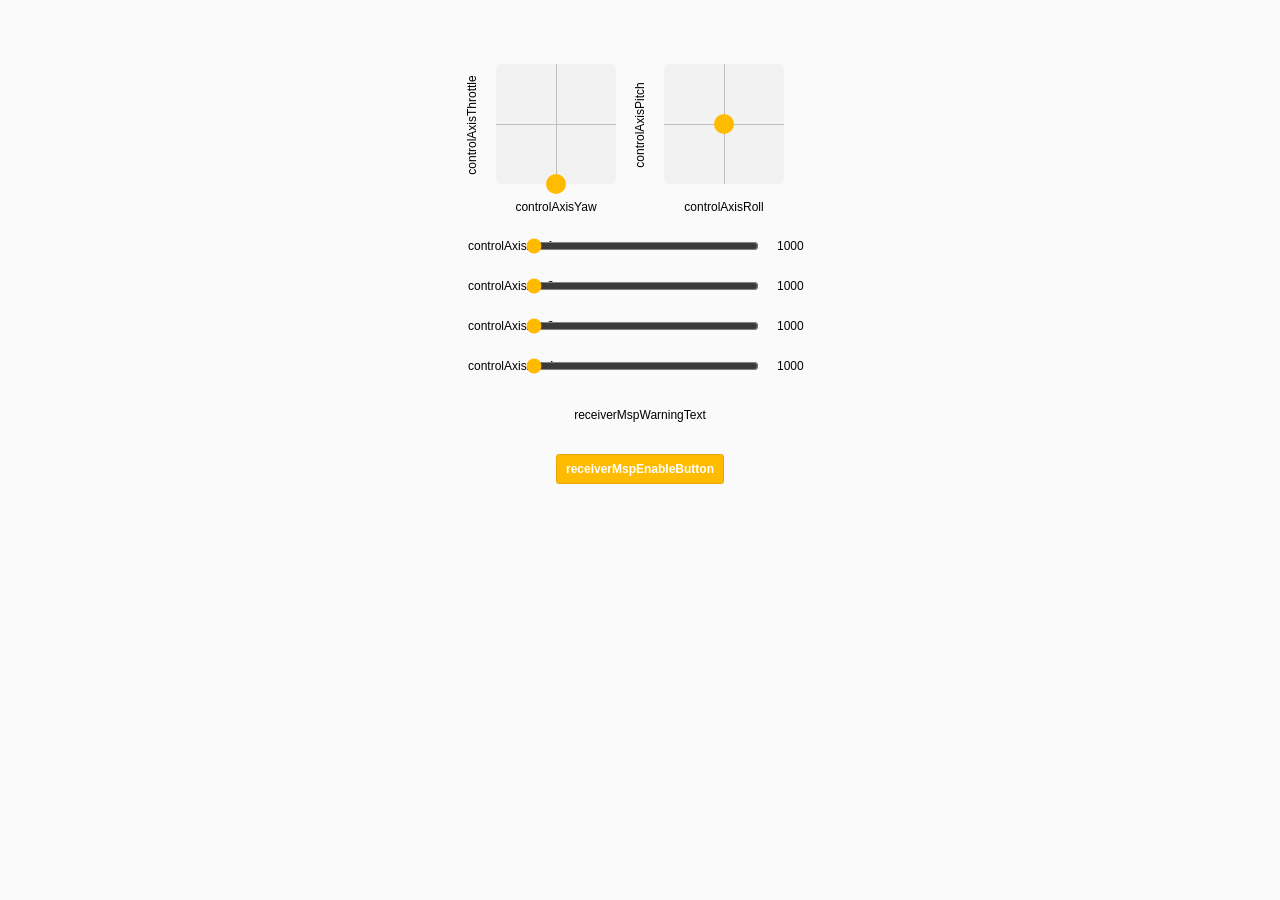
==== receiver_msp/receiver_msp.html @ d6c9f26d "Updates" ====
<!DOCTYPE html>
<html>
<head>
    <title>Radio Emulator</title>
  <script type="module" crossorigin src="../assets/receiver_msp-D0EbTNud.js"></script>
  <link rel="modulepreload" crossorigin href="../assets/window_watchers-BzUCu28f.js">
  <link rel="stylesheet" crossorigin href="../assets/window_watchers-0Nu4ymZn.css">
  <link rel="stylesheet" crossorigin href="../assets/receiver_msp-DcMVNA9k.css">
<link rel="manifest" href="./manifest.webmanifest"></head>
<body>
    <div id="app"></div>
</body>
</html>
---- assets/window_watchers-0Nu4ymZn.css ----
body{--primary-50: #fff8f3;--primary-100: #fff1e5;--primary-200: #ffe4c8;--primary-300: #ffd6a5;--primary-400: #ffc877;--primary-500: #ffbb00;--primary-600: #e8a803;--primary-700: #d29600;--primary-800: #bb8401;--primary-900: #a57200;--primary-950: #9c6b00;--primary-transparent-1: rgba(255, 187, 0, .1);--primary-transparent-2: rgba(255, 187, 0, .2);--primary-transparent-3: rgba(255, 187, 0, .3);--primary-transparent-4: rgba(255, 187, 0, .4);--surface-50: hsl(0, 0%, 100%);--surface-100: hsl(0, 0%, 98%);--surface-200: hsl(0, 0%, 95%);--surface-300: hsl(0, 0%, 92%);--surface-400: hsl(0, 0%, 84%);--surface-500: hsl(0, 0%, 75%);--surface-600: hsl(0, 0%, 65%);--surface-700: hsl(0, 0%, 55%);--surface-800: hsl(0, 0%, 40%);--surface-900: hsl(0, 0%, 30%);--surface-950: hsl(0, 0%, 20%);--text: hsl(0, 0%, 0%);--error-400: #ee2b55;--error-500: #e2123f;--error-600: #c10f36;--error-transparent-1: rgba(226, 18, 63, .1);--error-transparent-2: rgba(226, 18, 63, .2);--error-transparent-3: rgba(226, 18, 63, .3);--error-transparent-4: rgba(226, 18, 63, .4);--success-400: #adf042;--success-500: #96e212;--success-600: #79b210;--success-transparent-1: rgba(112, 226, 18, .1);--success-transparent-2: rgba(112, 226, 18, .2);--success-transparent-3: rgba(112, 226, 18, .3);--success-transparent-4: rgba(112, 226, 18, .4);--warning-500: #ff6600;--warning-600: #e65c00;--switcherysecond: var(--surface-400);--primary-action: var(--success-500);--primary-action-border: var(--success-600);--primary-action-hover: var(--success-400)}body.dark-theme{--surface-50: hsl(0, 0%, 4%);--surface-100: hsl(0, 0%, 8%);--surface-200: hsl(0, 0%, 12%);--surface-300: hsl(0, 0%, 14%);--surface-400: hsl(0, 0%, 20%);--surface-500: hsl(0, 0%, 24%);--surface-600: hsl(0, 0%, 35%);--surface-700: hsl(0, 0%, 45%);--surface-800: hsl(0, 0%, 60%);--surface-900: hsl(0, 0%, 70%);--surface-950: hsl(0, 0%, 80%);--text: hsl(0, 0%, 95%)}body[data-theme=amber]{--primary-50: #fffbe8;--primary-100: #fff5d3;--primary-200: #ffeba9;--primary-300: #ffdf76;--primary-400: #ffd03d;--primary-500: #ffa724;--primary-600: #e69400;--primary-700: #cc8200;--primary-800: #a86700;--primary-900: #7a4600;--primary-950: #5c2f00;--primary-transparent-1: rgba(255, 167, 36, .1);--primary-transparent-2: rgba(255, 167, 36, .2);--primary-transparent-3: rgba(255, 167, 36, .3);--primary-transparent-4: rgba(255, 167, 36, .4)}body[data-theme=contrast]{--surface-50: #000000;--surface-100: #000000;--surface-200: #141414;--surface-300: #141414;--surface-400: #808080;--surface-500: #808080;--success-400: #75ff75;--success-500: #00ff00;--success-600: #00cc00;--error-400: #ff7575;--error-500: #ff3333;--error-600: #cc0000;--switcherysecond: var(--surface-400)}body[data-theme=contrast] #tabs li.active a{color:#000;background-color:var(--primary-500)}body[data-theme=contrast] li.active :is(.ic_setup,.ic_ports,.ic_config,.ic_pid,.ic_rx,.ic_modes,.ic_adjust,.ic_servo,.ic_gps,.ic_led,.ic_sensors,.ic_log,.ic_data,.ic_cli,.ic_motor,.ic_welcome,.ic_help,.ic_flasher,.ic_transponder,.ic_osd,.ic_vtx,.ic_power,.ic_failsafe,.ic_backup,.ic_wizzard,.ic_advanced,.ic_mission,.ic_user):before{background-color:var(--surface-100)}body[data-theme=contrast] .darkgrey_box{color:var(--surface-100)}body[data-theme=contrast] .btn a.disabled,body[data-theme=contrast] .btn button.disabled{color:var(--surface-100)!important}@font-face{font-family:Open Sans;src:url(./opensans-light-webfont-Coknpdqp.woff2) format("woff2"),url(./opensans-light-webfont-BiXcNh44.woff) format("woff");font-weight:300;font-style:normal}@font-face{font-family:Open Sans;src:url(./opensans-regular-webfont-BgRf-pwh.woff2) format("woff2"),url(./opensans-regular-webfont-je7XY-Ll.woff) format("woff");font-weight:400;font-style:normal}@font-face{font-family:Open Sans;src:url(./opensans-italic-webfont-Db8nO18m.woff2) format("woff2"),url(./opensans-italic-webfont-BOw_ibqg.woff) format("woff");font-weight:400;font-style:italic}@font-face{font-family:Open Sans;src:url(./opensans-semibold-webfont-DBPpg6ul.woff2) format("woff2"),url(./opensans-semibold-webfont-B4ebYzgM.woff) format("woff");font-weight:600;font-style:normal}@font-face{font-family:Open Sans;src:url(./opensans-bold-webfont-DzJRFiHz.woff2) format("woff2"),url(./opensans-bold-webfont-nz_SitT4.woff) format("woff");font-weight:700;font-style:normal}@font-face{font-family:Open Sans;src:url(./opensans-bolditalic-webfont-PbMKH9bg.woff2) format("woff2"),url(./opensans-bolditalic-webfont-C-HlaKyn.woff) format("woff");font-weight:700;font-style:italic}body.dark-theme .helpicon{background-image:url("data:image/svg+xml,%3c?xml%20version='1.0'%20encoding='iso-8859-1'?%3e%3c!--%20Generator:%20Adobe%20Illustrator%2018.1.1,%20SVG%20Export%20Plug-In%20.%20SVG%20Version:%206.00%20Build%200)%20--%3e%3csvg%20version='1.1'%20id='Capa_1'%20xmlns='http://www.w3.org/2000/svg'%20xmlns:xlink='http://www.w3.org/1999/xlink'%20x='0px'%20y='0px'%20viewBox='0%200%2092%2092'%20style='enable-background:new%200%200%2092%2092;'%20xml:space='preserve'%3e%3cg%3e%3cpath%20style='fill:%23FFFFFF;'%20d='M45.386,0.004C19.983,0.344-0.333,21.215,0.005,46.619c0.34,25.393,21.209,45.715,46.611,45.377%20c25.398-0.342,45.718-21.213,45.38-46.615C91.656,19.986,70.786-0.335,45.386,0.004z%20M45.25,74l-0.254-0.004%20c-3.912-0.116-6.67-2.998-6.559-6.852c0.109-3.788,2.934-6.538,6.717-6.538l0.227,0.004c4.021,0.119,6.748,2.972,6.635,6.937%20C51.904,71.346,49.123,74,45.25,74z%20M61.705,41.341c-0.92,1.307-2.943,2.93-5.492,4.916l-2.807,1.938%20c-1.541,1.198-2.471,2.325-2.82,3.434c-0.275,0.873-0.41,1.104-0.434,2.88l-0.004,0.451H39.43l0.031-0.907%20c0.131-3.728,0.223-5.921,1.768-7.733c2.424-2.846,7.771-6.289,7.998-6.435c0.766-0.577,1.412-1.234,1.893-1.936%20c1.125-1.551,1.623-2.772,1.623-3.972c0-1.665-0.494-3.205-1.471-4.576c-0.939-1.323-2.723-1.993-5.303-1.993%20c-2.559,0-4.311,0.812-5.359,2.478c-1.078,1.713-1.623,3.512-1.623,5.35v0.457H27.936l0.02-0.477%20c0.285-6.769,2.701-11.643,7.178-14.487C37.947,18.918,41.447,18,45.531,18c5.346,0,9.859,1.299,13.412,3.861%20c3.6,2.596,5.426,6.484,5.426,11.556C64.369,36.254,63.473,38.919,61.705,41.341z'/%3e%3c/g%3e%3cg%3e%3c/g%3e%3cg%3e%3c/g%3e%3cg%3e%3c/g%3e%3cg%3e%3c/g%3e%3cg%3e%3c/g%3e%3cg%3e%3c/g%3e%3cg%3e%3c/g%3e%3cg%3e%3c/g%3e%3cg%3e%3c/g%3e%3cg%3e%3c/g%3e%3cg%3e%3c/g%3e%3cg%3e%3c/g%3e%3cg%3e%3c/g%3e%3cg%3e%3c/g%3e%3cg%3e%3c/g%3e%3c/svg%3e");opacity:.3}body.dark-theme .helpicon:hover{opacity:.5}body.dark-theme .gui_box_titlebar .helpicon{background-image:url("data:image/svg+xml,%3c?xml%20version='1.0'%20encoding='iso-8859-1'?%3e%3c!--%20Generator:%20Adobe%20Illustrator%2018.1.1,%20SVG%20Export%20Plug-In%20.%20SVG%20Version:%206.00%20Build%200)%20--%3e%3csvg%20version='1.1'%20id='Capa_1'%20xmlns='http://www.w3.org/2000/svg'%20xmlns:xlink='http://www.w3.org/1999/xlink'%20x='0px'%20y='0px'%20viewBox='0%200%2092%2092'%20style='enable-background:new%200%200%2092%2092;'%20xml:space='preserve'%3e%3cg%3e%3cpath%20style='fill:%23030104;'%20d='M45.386,0.004C19.983,0.344-0.333,21.215,0.005,46.619c0.34,25.393,21.209,45.715,46.611,45.377%20c25.398-0.342,45.718-21.213,45.38-46.615C91.656,19.986,70.786-0.335,45.386,0.004z%20M45.25,74l-0.254-0.004%20c-3.912-0.116-6.67-2.998-6.559-6.852c0.109-3.788,2.934-6.538,6.717-6.538l0.227,0.004c4.021,0.119,6.748,2.972,6.635,6.937%20C51.904,71.346,49.123,74,45.25,74z%20M61.705,41.341c-0.92,1.307-2.943,2.93-5.492,4.916l-2.807,1.938%20c-1.541,1.198-2.471,2.325-2.82,3.434c-0.275,0.873-0.41,1.104-0.434,2.88l-0.004,0.451H39.43l0.031-0.907%20c0.131-3.728,0.223-5.921,1.768-7.733c2.424-2.846,7.771-6.289,7.998-6.435c0.766-0.577,1.412-1.234,1.893-1.936%20c1.125-1.551,1.623-2.772,1.623-3.972c0-1.665-0.494-3.205-1.471-4.576c-0.939-1.323-2.723-1.993-5.303-1.993%20c-2.559,0-4.311,0.812-5.359,2.478c-1.078,1.713-1.623,3.512-1.623,5.35v0.457H27.936l0.02-0.477%20c0.285-6.769,2.701-11.643,7.178-14.487C37.947,18.918,41.447,18,45.531,18c5.346,0,9.859,1.299,13.412,3.861%20c3.6,2.596,5.426,6.484,5.426,11.556C64.369,36.254,63.473,38.919,61.705,41.341z'/%3e%3c/g%3e%3cg%3e%3c/g%3e%3cg%3e%3c/g%3e%3cg%3e%3c/g%3e%3cg%3e%3c/g%3e%3cg%3e%3c/g%3e%3cg%3e%3c/g%3e%3cg%3e%3c/g%3e%3cg%3e%3c/g%3e%3cg%3e%3c/g%3e%3cg%3e%3c/g%3e%3cg%3e%3c/g%3e%3cg%3e%3c/g%3e%3cg%3e%3c/g%3e%3cg%3e%3c/g%3e%3cg%3e%3c/g%3e%3c/svg%3e")}body.dark-theme .tab-failsafe .pro1{background-image:url("data:image/svg+xml,%3c?xml%20version='1.0'%20encoding='utf-8'?%3e%3c!--%20Generator:%20Adobe%20Illustrator%2019.1.0,%20SVG%20Export%20Plug-In%20.%20SVG%20Version:%206.00%20Build%200)%20--%3e%3csvg%20version='1.1'%20id='Ebene_1'%20xmlns='http://www.w3.org/2000/svg'%20xmlns:xlink='http://www.w3.org/1999/xlink'%20x='0px'%20y='0px'%20viewBox='-9%2023.6%20264.9%2095.1'%20style='enable-background:new%20-9%2023.6%20264.9%2095.1;'%20xml:space='preserve'%3e%3cstyle%20type='text/css'%3e%20.st0{fill:%23FFBB00;}%20.st1{fill:none;}%20.st2{fill:white;}%20.st3{fill:none;stroke:%23FCFCFC;stroke-miterlimit:10;}%20.st4{fill:%231B171B;}%20.st5{fill:%23B8B8B9;}%20%3c/style%3e%3cg%3e%3cpath%20class='st0'%20d='M6.8,90.9c-4.7,0-8.5,3.8-8.5,8.5S3.5,108,6.8,111c2.7-2.7,8.5-7,8.5-11.6C15.3,94.7,11.5,90.9,6.8,90.9z%20M10.1,102.5H8.2v-2.2H5.3v2.2H3.4v-6.2h1.9v2.2h2.9v-2.2h1.9V102.5z'/%3e%3cg%3e%3crect%20x='180.7'%20y='54.6'%20class='st1'%20width='67.5'%20height='13.5'/%3e%3cg%20class='st2'%3e%3cpath%20d='M190.1,60.1c0,1.6-0.4,2.9-1.3,3.8c-0.9,0.9-2.2,1.3-3.9,1.3h-2.8v-10h3.1c1.6,0,2.8,0.4,3.6,1.3S190.1,58.6,190.1,60.1z%20M188.9,60.2c0-1.3-0.3-2.3-1-2.9c-0.7-0.7-1.6-1-2.9-1h-1.7v8h1.4c1.4,0,2.4-0.3,3.1-1C188.5,62.5,188.9,61.5,188.9,60.2z'/%3e%3cpath%20d='M195.6,57.6c0.3,0,0.6,0,0.9,0.1l-0.2,1.1c-0.3-0.1-0.6-0.1-0.8-0.1c-0.6,0-1.1,0.2-1.6,0.7s-0.6,1.1-0.6,1.8v4h-1.1%20v-7.5h0.9l0.1,1.4h0.1c0.3-0.5,0.6-0.9,1-1.1C194.7,57.7,195.1,57.6,195.6,57.6z'/%3e%3cpath%20d='M204.3,61.5c0,1.2-0.3,2.2-0.9,2.9c-0.6,0.7-1.5,1-2.5,1c-0.7,0-1.3-0.2-1.8-0.5s-0.9-0.8-1.2-1.4%20c-0.3-0.6-0.4-1.3-0.4-2.1c0-1.2,0.3-2.2,0.9-2.9c0.6-0.7,1.5-1,2.5-1s1.9,0.3,2.5,1C204,59.3,204.3,60.3,204.3,61.5z%20M198.6,61.5c0,1,0.2,1.7,0.6,2.2c0.4,0.5,0.9,0.8,1.7,0.8c0.7,0,1.3-0.2,1.7-0.7c0.4-0.5,0.6-1.2,0.6-2.2s-0.2-1.7-0.6-2.2%20c-0.4-0.5-1-0.7-1.7-0.7c-0.7,0-1.3,0.2-1.7,0.7C198.8,59.8,198.6,60.5,198.6,61.5z'/%3e%3cpath%20d='M209.8,65.4c-0.5,0-0.9-0.1-1.3-0.3c-0.4-0.2-0.7-0.5-1-0.8h-0.1c0.1,0.4,0.1,0.9,0.1,1.2v3.1h-1.1V57.7h0.9l0.2,1h0.1%20c0.3-0.4,0.6-0.7,1-0.9c0.4-0.2,0.8-0.3,1.3-0.3c1,0,1.8,0.3,2.3,1s0.8,1.6,0.8,2.9c0,1.2-0.3,2.2-0.8,2.9%20C211.5,65,210.8,65.4,209.8,65.4z%20M209.6,58.6c-0.8,0-1.3,0.2-1.7,0.6c-0.4,0.4-0.5,1.1-0.5,2v0.3c0,1.1,0.2,1.8,0.5,2.3%20c0.4,0.5,0.9,0.7,1.7,0.7c0.6,0,1.2-0.3,1.5-0.8c0.4-0.5,0.5-1.2,0.5-2.2c0-0.9-0.2-1.7-0.5-2.1%20C210.8,58.8,210.3,58.6,209.6,58.6z'/%3e%3c/g%3e%3cline%20class='st3'%20x1='-3.8'%20y1='113.9'%20x2='251.2'%20y2='113.9'/%3e%3cpolygon%20points='242.7,105.2%20229.4,108.8%20238.7,83.8%20217.4,112.5%20187.4,107.8%20206.7,113.8%20234.1,113.8%20'/%3e%3cg%3e%3cg%3e%3cpath%20class='st0'%20d='M215.9,101.2c-2.5-0.9-5.1,0-6.7,1.9l-22.1-7.7l-1.3,3.8l22.1,7.7c0,2.5,1.5,4.8,4,5.6%20c3.1,1.1,6.6-0.6,7.6-3.7C220.5,105.7,219.1,102.3,215.9,101.2z'/%3e%3cpath%20class='st4'%20d='M176.9,80.1c-6.8-2.4-14.1-0.1-18.4,5.2l-20.7-7.2c0-2.5-1.6-4.8-4-5.6c-3.1-1.1-6.6,0.6-7.6,3.7%20c-1.1,3.1,0.6,6.6,3.7,7.6c2.5,0.9,5.1,0,6.7-1.9l19.8,6.9l30.1,10.5l1.2,0.4C189.5,91.5,185,83,176.9,80.1z'/%3e%3c/g%3e%3crect%20x='111.1'%20y='68.9'%20transform='matrix(-0.944%20-0.3299%200.3299%20-0.944%20237.5038%20181.0255)'%20class='st5'%20width='46'%20height='2.9'/%3e%3crect%20x='192.8'%20y='97.5'%20transform='matrix(-0.944%20-0.3299%200.3299%20-0.944%20386.8907%20263.5779)'%20class='st5'%20width='46'%20height='2.9'/%3e%3c/g%3e%3c/g%3e%3c/g%3e%3c/svg%3e")}body.dark-theme .tab-failsafe .pro2{background-image:url("data:image/svg+xml,%3c?xml%20version='1.0'%20encoding='utf-8'?%3e%3c!--%20Generator:%20Adobe%20Illustrator%2019.1.0,%20SVG%20Export%20Plug-In%20.%20SVG%20Version:%206.00%20Build%200)%20--%3e%3csvg%20version='1.1'%20id='Ebene_1'%20xmlns='http://www.w3.org/2000/svg'%20xmlns:xlink='http://www.w3.org/1999/xlink'%20x='0px'%20y='0px'%20viewBox='-9%2023.6%20264.9%2095.1'%20style='enable-background:new%20-9%2023.6%20264.9%2095.1;'%20xml:space='preserve'%3e%3cstyle%20type='text/css'%3e%20.st0{fill:%23FFBB00;}%20.st1{fill:%231B171B;}%20.st2{fill:%23B8B8B9;}%20.st3{fill:none;}%20.st4{fill:%23FFFFFF;}%20.st5{fill:none;stroke:%23FFBB00;stroke-width:2;stroke-linecap:round;stroke-linejoin:round;stroke-miterlimit:10;stroke-dasharray:8,8;}%20.st6{fill:none;stroke:%23FCFCFC;stroke-miterlimit:10;}%20%3c/style%3e%3cg%3e%3cg%3e%3cg%3e%3cg%3e%3cpath%20class='st0'%20d='M226.8,48.2c-2.6,0-4.8,1.7-5.7,4h-23.4v4h23.4c0.8,2.3,3,4,5.7,4c3.3,0,6-2.7,6-6%20C232.8,50.9,230.1,48.2,226.8,48.2z'/%3e%3cpath%20class='st1'%20d='M182.9,41.2c-7.2,0-13.3,4.6-15.6,11h-21.9c-0.8-2.3-3-4-5.7-4c-3.3,0-6,2.7-6,6s2.7,6,6,6%20c2.6,0,4.8-1.7,5.7-4h21h31.8h1.2C198.7,47.7,191.6,41.2,182.9,41.2z'/%3e%3c/g%3e%3crect%20x='116.4'%20y='44.7'%20class='st2'%20width='46'%20height='2.9'/%3e%3crect%20x='202.9'%20y='44.7'%20class='st2'%20width='46'%20height='2.9'/%3e%3c/g%3e%3crect%20x='190.4'%20y='74.9'%20class='st3'%20width='67.5'%20height='13.5'/%3e%3cg%20class='st4'%3e%3cpath%20d='M191.8,85.5v-10h1.2v8.9h4.4v1.1H191.8z'/%3e%3cpath%20d='M203.5,85.5l-0.2-1.1h-0.1c-0.4,0.5-0.7,0.8-1.1,1c-0.4,0.2-0.8,0.2-1.4,0.2c-0.7,0-1.3-0.2-1.7-0.6%20c-0.4-0.4-0.6-0.9-0.6-1.6c0-1.5,1.2-2.3,3.6-2.4h1.3v-0.5c0-0.6-0.1-1-0.4-1.3s-0.7-0.4-1.2-0.4c-0.6,0-1.3,0.2-2.1,0.6%20l-0.3-0.9c0.4-0.2,0.8-0.4,1.2-0.5c0.4-0.1,0.9-0.2,1.3-0.2c0.9,0,1.6,0.2,2,0.6c0.4,0.4,0.6,1,0.6,1.9v5.1L203.5,85.5%20L203.5,85.5z%20M200.9,84.7c0.7,0,1.3-0.2,1.7-0.6c0.4-0.4,0.6-0.9,0.6-1.6v-0.7h-1.1c-0.9,0-1.6,0.2-2,0.4%20c-0.4,0.2-0.6,0.6-0.6,1.2c0,0.4,0.1,0.7,0.4,0.9C200.2,84.6,200.5,84.7,200.9,84.7z'/%3e%3cpath%20d='M211.8,85.5v-4.8c0-0.6-0.1-1.1-0.4-1.4s-0.7-0.5-1.3-0.5c-0.8,0-1.4,0.2-1.7,0.6c-0.4,0.4-0.5,1.1-0.5,2.1v3.9h-1.2%20v-7.5h0.9l0.2,1h0.1c0.2-0.4,0.6-0.7,1-0.9c0.4-0.2,0.9-0.3,1.4-0.3c0.9,0,1.6,0.2,2,0.7c0.5,0.4,0.7,1.1,0.7,2.1v4.9L211.8,85.5%20L211.8,85.5z'/%3e%3cpath%20d='M220.4,84.5L220.4,84.5c-0.6,0.8-1.4,1.1-2.4,1.1s-1.7-0.3-2.3-1c-0.5-0.7-0.8-1.6-0.8-2.9s0.3-2.2,0.8-2.9s1.3-1,2.3-1%20s1.8,0.4,2.3,1.1h0.1v-0.5v-0.5v-3h1.1v10.6h-0.9L220.4,84.5z%20M218.1,84.7c0.8,0,1.3-0.2,1.7-0.6c0.3-0.4,0.5-1.1,0.5-2v-0.2%20c0-1.1-0.2-1.8-0.5-2.3c-0.4-0.5-0.9-0.7-1.7-0.7c-0.7,0-1.2,0.3-1.5,0.8c-0.4,0.5-0.5,1.2-0.5,2.2s0.2,1.7,0.5,2.2%20C216.9,84.5,217.4,84.7,218.1,84.7z'/%3e%3c/g%3e%3cg%3e%3cpath%20class='st0'%20d='M186.8,106L186.8,106c0.2-0.2,0.3-0.4,0.3-0.7c0-0.6-0.5-1-1-1c-0.3,0-0.6,0.1-0.7,0.3l0,0l-3,3.3l-3-3.3%20l0,0c-0.2-0.2-0.5-0.3-0.7-0.3c-0.6,0-1,0.5-1,1c0,0.3,0.1,0.5,0.3,0.7l0,0l3.7,4.1c0.2,0.2,0.5,0.3,0.8,0.3%20c0.3,0,0.6-0.1,0.8-0.3L186.8,106z'/%3e%3cline%20class='st5'%20x1='182.3'%20y1='65.4'%20x2='182.3'%20y2='103.4'/%3e%3c/g%3e%3cline%20class='st6'%20x1='-4.1'%20y1='114.7'%20x2='250.9'%20y2='114.7'/%3e%3c/g%3e%3cpath%20class='st0'%20d='M6.5,93.5C1.8,93.5-2,97.3-2,102s5.2,8.6,8.5,11.6c2.7-2.7,8.5-7,8.5-11.6C15,97.3,11.2,93.5,6.5,93.5z%20M9.8,105.1H7.9v-2.2H5v2.2H3.1v-6.2H5v2.2h2.9v-2.2h1.9V105.1z'/%3e%3c/g%3e%3c/svg%3e")}body.dark-theme .tab-failsafe .pro4{background-image:url(./cf_failsafe_procedure4-dark-NlL4brAz.svg)}body.dark-theme .tab-landing{background-image:url(../../images/pattern_dark.png)}body.dark-theme .tab-landing .logowrapper img{content:url("data:image/svg+xml,%3c?xml%20version='1.0'%20encoding='utf-8'?%3e%3c!--%20Generator:%20Adobe%20Illustrator%2024.0.0,%20SVG%20Export%20Plug-In%20.%20SVG%20Version:%206.00%20Build%200)%20--%3e%3csvg%20version='1.2'%20baseProfile='tiny'%20id='Ebene_1'%20xmlns='http://www.w3.org/2000/svg'%20xmlns:xlink='http://www.w3.org/1999/xlink'%20x='0px'%20y='0px'%20viewBox='0%200%20141.7%2018.2'%20xml:space='preserve'%3e%3cpath%20fill='%23FFA724'%20d='M40.41,14.34c-1.73-0.73-2.96-1.82-4.21-2.29c0.65-0.29,1.25-0.7,1.63-1.05c0.41-0.39,0.54-0.88,0.51-1.35%20c1.29,0.88,2.82,0.94,3.59,0.98c0.81,0.05,1.57,0.21,1.73,0.59c0,0,0.25-4.39-8.77-7.31c0,0,2.69,1.22,3.54,2.21%20c0,0-0.96-0.06-1.36,0.56C36.87,7,36.83,7.48,37.01,8c-0.15-0.02-0.32-0.05-0.5-0.06L22.19,0l1.51,3.25l-1.41-0.49l0.42,0.8%20c0.01,0.01,0.59,1.14,1.97,3.56c1.08,1.9,3.02,2.85,5.59,2.73c0.09,0,0.21-0.01,0.32-0.02c0.65-0.05,1.65-0.14,2.62-0.23%20c-0.07,0.35-0.06,0.78,0.03,1.29c0.11,0.59,0.35,0.97,0.66,1.21c-0.76,0.37-1.46,1.07-1.77,1.92l0,0c-0.22,0.53-0.27,1.17-0.01,1.91%20v0.01c0.06,0.15,0.11,0.3,0.21,0.46c0.08,0.15,0.18,0.3,0.31,0.42c1.6,1.9,5.47,1.59,7.91,0.56c0.03-0.01,0.07-0.02,0.1-0.05%20c0.19-0.08,0.39-0.17,0.58-0.26c0.03-0.02,0.08-0.03,0.11-0.06c0.21-0.1,0.41-0.21,0.62-0.33c2.43-1.42,3.23-3.08,3.23-3.08%20S42.76,15.33,40.41,14.34z%20M41.03,7.82c0.68,0.3,1.74,2.01,1.74,2.01c-0.88-0.14-2.63-0.71-2.82-1.37S40.34,7.51,41.03,7.82z%20M38.77,16.33c0,0,0.18,0.57-0.03,1.31c-0.24,0.07-0.5,0.13-0.76,0.17C38.39,17.49,38.77,17.01,38.77,16.33z%20M26.94,5.34l6.21,3.54%20C32.02,9,30.81,9.1,30.2,9.14c-0.92,0.05-1.76-0.07-2.49-0.32c-1.06-0.38-1.88-1.06-2.45-2.05c-0.71-1.23-1.2-2.14-1.52-2.72%20l1.29,0.45l-1.29-2.78L35.05,8c-0.31,0.05-0.62,0.14-0.89,0.27L26.94,5.34z%20M33.54,9.77c0.44-2.1,3.14-1.44,3.14-1.44%20c-0.98-0.02-1.55,0.25-1.84,0.64c-0.42,0.58,0.1,1.03,0.1,1.03c-0.15-0.02-0.27-0.07-0.36-0.14c0,0.01,0,0.02,0,0.02%20c0.23,0.81,0.89,1.03,0.89,1.03c-0.25,0.03-0.47,0.02-0.65-0.02c0.15,0.34,0.34,0.59,0.48,0.65c-0.59,0-0.9,0.14-1.13,0.23%20C33.7,11.45,33.35,10.68,33.54,9.77z%20M35.39,14.37c0,0-0.98,1.22-3.08,1.22c-0.13-0.48-0.08-0.96,0.03-1.38%20C33.01,14.65,34.01,14.9,35.39,14.37z%20M33.61,17.22c0.9-0.21,2.05-0.71,3.15-1.96c0,0-0.13,1.35-1.14,2.63%20c-0.46-0.06-0.92-0.17-1.37-0.35C34.02,17.45,33.81,17.33,33.61,17.22z%20M42.1,16.12c-0.13-0.33-0.18-0.99-0.18-0.99%20c0.75,0.07,1.66-0.24,1.66-0.24C42.98,15.63,42.1,16.12,42.1,16.12z'/%3e%3cg%3e%3cpath%20fill='%23FFA724'%20d='M50.74,8.35h4.14c2,0,2.02,1.13,1.74,1.9c-0.27,0.77-0.79,1.18-1.46,1.49c0.59,0.23,1.04,0.78,0.65,1.89%20c-0.54,1.52-2.13,2.31-3.47,2.31h-4.29L50.74,8.35z%20M51.04,14.12h1.37c0.49,0,0.96-0.14,1.16-0.72c0.16-0.45-0.02-0.69-0.57-0.69%20h-1.46L51.04,14.12z%20M52.03,11.3h1.23c0.49,0,0.84-0.14,1.01-0.63c0.14-0.38-0.14-0.53-0.62-0.53h-1.23L52.03,11.3z'/%3e%3cpath%20fill='%23FFA724'%20d='M58.71,8.35h6.26l-0.68,1.94h-3.93l-0.33,0.95h3.57l-0.64,1.81h-3.57L59.05,14h4.05l-0.68,1.94h-6.37%20L58.71,8.35z'/%3e%3cpath%20fill='%23FFA724'%20d='M67.18,10.29h-2.12l0.68-1.94h6.57l-0.68,1.94h-2.12l-2,5.64h-2.33L67.18,10.29z'/%3e%3cpath%20fill='%23FFA724'%20d='M74.47,8.35h2.28l0.08,7.58h-2.42l0.07-1.09h-2.41l-0.72,1.09h-2.34L74.47,8.35z%20M74.57,13.22l0.15-2.33%20H74.7l-1.56,2.33H74.57z'/%3e%3cpath%20fill='%23FFFFFF'%20d='M80.14,8.35h5.85l-0.68,1.94h-3.52l-0.33,0.95h3.02l-0.64,1.81h-3.02l-1.03,2.89h-2.33L80.14,8.35z'/%3e%3cpath%20fill='%23FFFFFF'%20d='M86.87,8.35h2.33l-1.98,5.64h3.35l-0.68,1.94H84.2L86.87,8.35z'/%3e%3cpath%20fill='%23FFFFFF'%20d='M93.39,8.35h2.33l-2.68,7.58h-2.33L93.39,8.35z'/%3e%3cpath%20fill='%23FFFFFF'%20d='M100.13,15.15c-0.75,0.67-1.66,0.96-2.49,0.96c-2.24,0-3-1.74-2.24-3.9c1.03-2.89,3.46-4.05,5.17-4.05%20c1.93,0,2.77,1.05,2.49,2.84h-2.24c0.11-0.55-0.22-0.95-0.76-0.95c-1.6,0-2.14,1.69-2.33,2.21c-0.25,0.71-0.4,1.96,1.01,1.96%20c0.54,0,1.19-0.27,1.51-0.83h-1.03l0.57-1.62h3.09l-1.47,4.17h-1.47L100.13,15.15z'/%3e%3cpath%20fill='%23FFFFFF'%20d='M105.4,8.35h2.33l-0.94,2.63h2.18l0.94-2.63h2.33l-2.67,7.58h-2.33l1.06-3.01h-2.18l-1.06,3.01h-2.33%20L105.4,8.35z'/%3e%3cpath%20fill='%23FFFFFF'%20d='M114.45,10.29h-2.12l0.68-1.94h6.57l-0.68,1.94h-2.12l-2,5.64h-2.33L114.45,10.29z'/%3e%3c/g%3e%3c/svg%3e")}body.dark-theme .invertable{filter:invert(1)}
---- assets/receiver_msp-DcMVNA9k.css ----
body{font-family:Segoe UI,Tahoma,sans-serif;font-size:12px;background-color:var(--surface-100);color:var(--text);overflow:hidden;-webkit-user-select:none;user-select:none;display:flex;flex-direction:column;justify-content:center;align-items:center;padding:2rem}.receiver-msp{display:flex;flex-direction:column;align-items:center}.control-gimbals{padding:1.5rem;padding-bottom:0;text-align:center;display:inline-flex}.control-gimbal{position:relative;width:120px;height:120px;background-color:var(--surface-200);margin-left:1.5rem;margin-right:1.5rem;margin-bottom:2rem;display:inline-block;border-radius:5px;cursor:pointer}.crosshair{display:block;position:absolute;background-color:var(--surface-500)}.crosshair-vert{width:1px;height:100%;left:50%}.crosshair-horz{height:1px;width:100%;top:50%}.gimbal-label{display:block;position:absolute;text-align:center}.gimbal-label-horz{top:calc(100% + 1rem);width:100%}.gimbal-label-vert{transform:rotate(-90deg);top:calc(50% - .5em);width:100%;left:calc(-50% - 1.5rem)}.control-stick{background-color:var(--primary-500);width:20px;height:20px;margin-left:-10px;margin-top:-10px;display:block;border-radius:100%;position:absolute;cursor:pointer}.control-sliders{width:100%}.control-slider{margin:20px;display:flex;align-items:center;gap:8px}.slider-label{flex-shrink:0;width:40px;text-align:right}.slider{flex:1;margin-left:10px;margin-right:10px;accent-color:var(--primary-500)}.tooltip{flex-shrink:0;width:35px}.warning{display:flex;flex-direction:column;align-items:center}.button-enable{width:fit-content}.button-enable a{width:fit-content;margin-top:20px;background-color:var(--primary-500);border-radius:3px;border:1px solid var(--primary-600);color:var(--surface-50);font-size:12px;display:block;cursor:pointer;transition:all ease .2s;padding:0 9px;line-height:28px;text-decoration:none;font-weight:700}.button-enable a:hover{background-color:var(--primary-400);transition:all ease .2s}.button-enable a:active{background-color:var(--success-500);border:1px solid var(--success-600);transition:all ease 0s;box-shadow:inset 0 1px 5px #00000059}@media all and (max-width: 575px){body{height:unset!important}.control-gimbals{padding-top:0}}
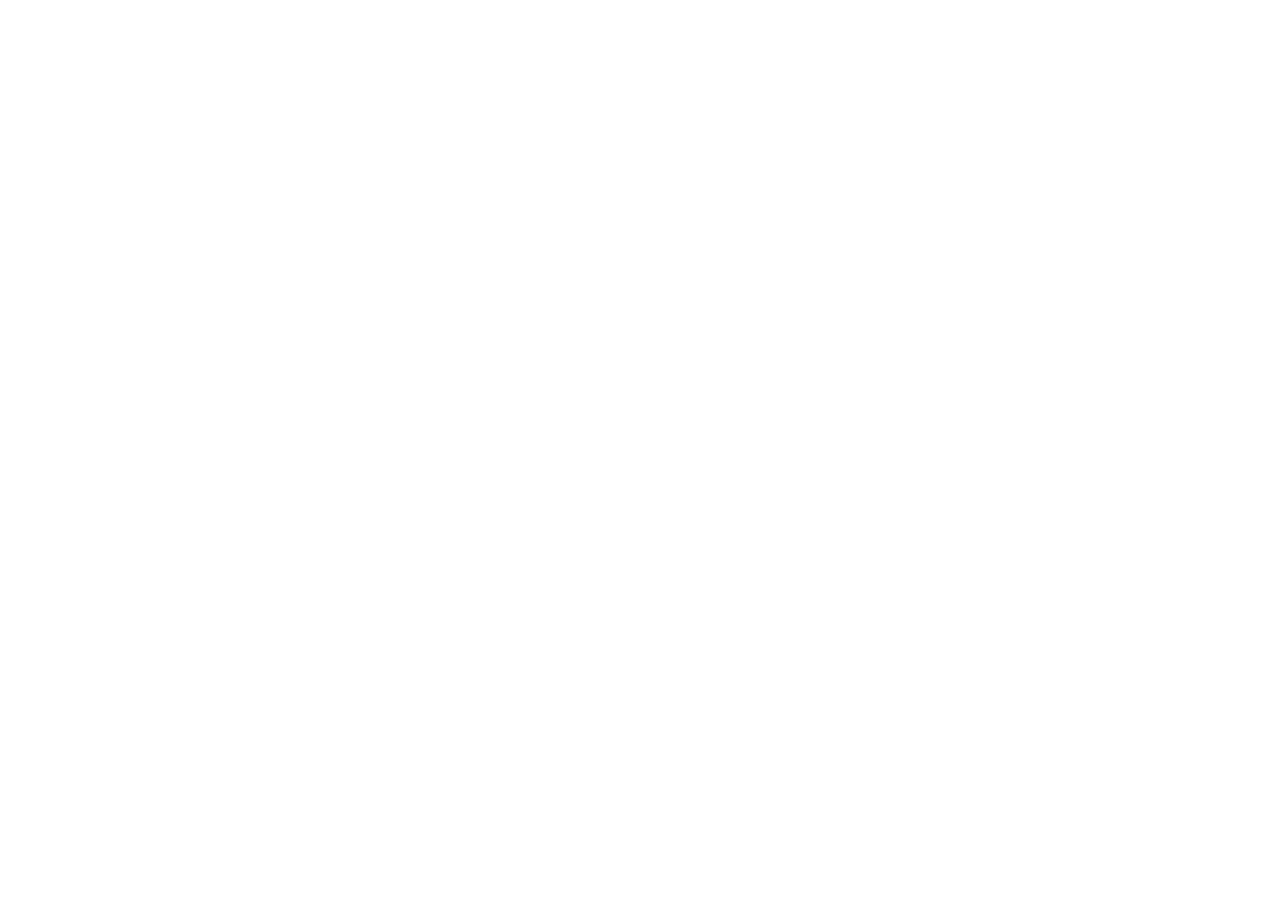
==== commit 5367c925: "Updates" ====
--- a/receiver_msp/receiver_msp.html
+++ b/receiver_msp/receiver_msp.html
@@ -2,11 +2,11 @@
 <html>
 <head>
     <title>Radio Emulator</title>
-  <script type="module" crossorigin src="../assets/receiver_msp-D0EbTNud.js"></script>
-  <link rel="modulepreload" crossorigin href="../assets/window_watchers-BzUCu28f.js">
-  <link rel="stylesheet" crossorigin href="../assets/window_watchers-0Nu4ymZn.css">
-  <link rel="stylesheet" crossorigin href="../assets/receiver_msp-DcMVNA9k.css">
-<link rel="manifest" href="./manifest.webmanifest"></head>
+  <script type="module" crossorigin src="/betaflight-configurator/assets/receiver_msp-CPdRfzXL.js"></script>
+  <link rel="modulepreload" crossorigin href="/betaflight-configurator/assets/window_watchers-d9ionqDe.js">
+  <link rel="stylesheet" crossorigin href="/betaflight-configurator/assets/window_watchers-NBQucogn.css">
+  <link rel="stylesheet" crossorigin href="/betaflight-configurator/assets/receiver_msp-DcMVNA9k.css">
+<link rel="manifest" href="/betaflight-configurator/manifest.webmanifest"></head>
 <body>
     <div id="app"></div>
 </body>
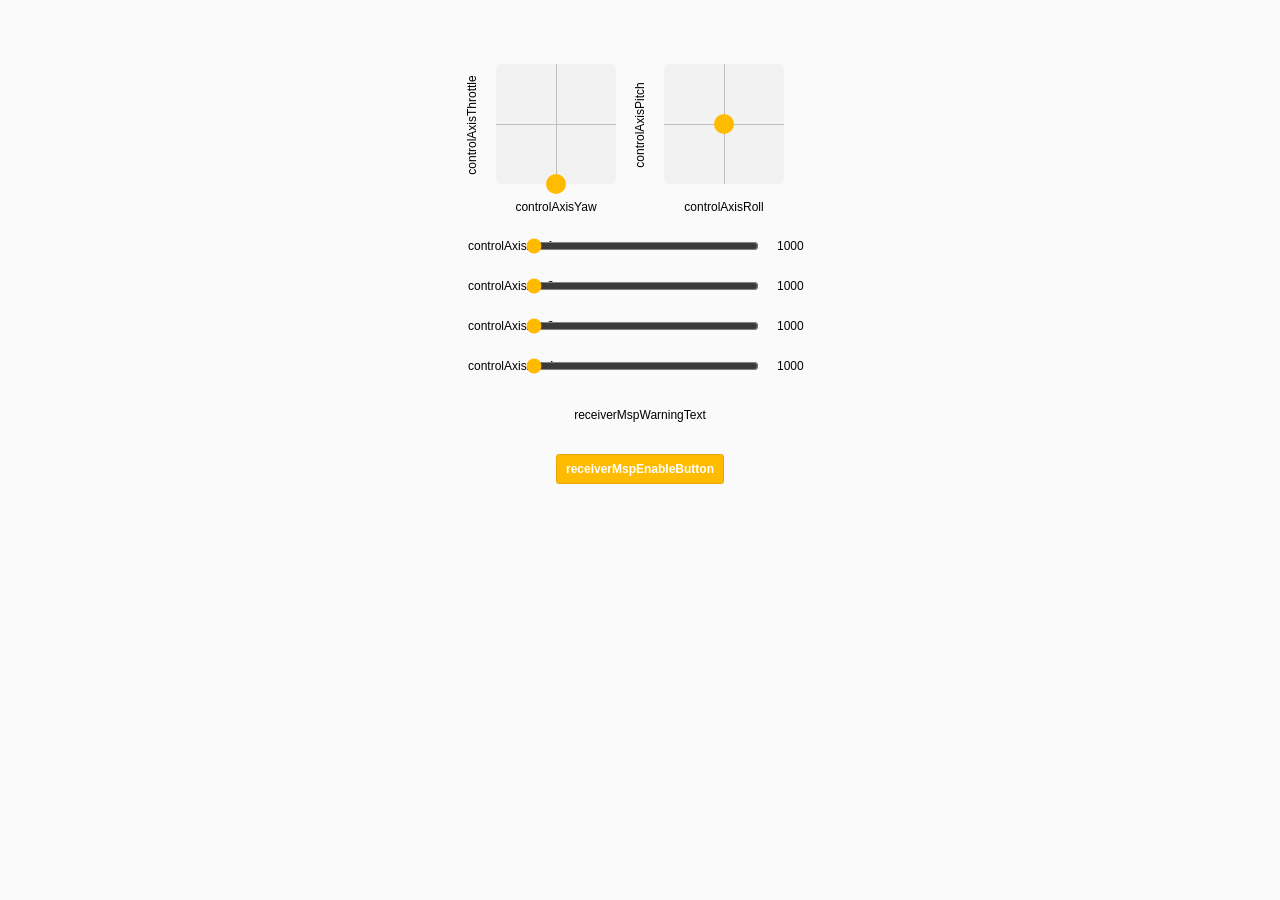
==== commit 315592f1: "Updates" ====
--- a/receiver_msp/receiver_msp.html
+++ b/receiver_msp/receiver_msp.html
@@ -2,11 +2,11 @@
 <html>
 <head>
     <title>Radio Emulator</title>
-  <script type="module" crossorigin src="/betaflight-configurator/assets/receiver_msp-CPdRfzXL.js"></script>
-  <link rel="modulepreload" crossorigin href="/betaflight-configurator/assets/window_watchers-d9ionqDe.js">
-  <link rel="stylesheet" crossorigin href="/betaflight-configurator/assets/window_watchers-NBQucogn.css">
-  <link rel="stylesheet" crossorigin href="/betaflight-configurator/assets/receiver_msp-DcMVNA9k.css">
-<link rel="manifest" href="/betaflight-configurator/manifest.webmanifest"></head>
+  <script type="module" crossorigin src="../assets/receiver_msp-D6PR1p-F.js"></script>
+  <link rel="modulepreload" crossorigin href="../assets/window_watchers-C0KSnmtg.js">
+  <link rel="stylesheet" crossorigin href="../assets/window_watchers-0Nu4ymZn.css">
+  <link rel="stylesheet" crossorigin href="../assets/receiver_msp-DcMVNA9k.css">
+<link rel="manifest" href="./manifest.webmanifest"></head>
 <body>
     <div id="app"></div>
 </body>
--- a/assets/window_watchers-0Nu4ymZn.css
+++ b/assets/window_watchers-0Nu4ymZn.css
@@ -0,0 +1 @@
+body{--primary-50: #fff8f3;--primary-100: #fff1e5;--primary-200: #ffe4c8;--primary-300: #ffd6a5;--primary-400: #ffc877;--primary-500: #ffbb00;--primary-600: #e8a803;--primary-700: #d29600;--primary-800: #bb8401;--primary-900: #a57200;--primary-950: #9c6b00;--primary-transparent-1: rgba(255, 187, 0, .1);--primary-transparent-2: rgba(255, 187, 0, .2);--primary-transparent-3: rgba(255, 187, 0, .3);--primary-transparent-4: rgba(255, 187, 0, .4);--surface-50: hsl(0, 0%, 100%);--surface-100: hsl(0, 0%, 98%);--surface-200: hsl(0, 0%, 95%);--surface-300: hsl(0, 0%, 92%);--surface-400: hsl(0, 0%, 84%);--surface-500: hsl(0, 0%, 75%);--surface-600: hsl(0, 0%, 65%);--surface-700: hsl(0, 0%, 55%);--surface-800: hsl(0, 0%, 40%);--surface-900: hsl(0, 0%, 30%);--surface-950: hsl(0, 0%, 20%);--text: hsl(0, 0%, 0%);--error-400: #ee2b55;--error-500: #e2123f;--error-600: #c10f36;--error-transparent-1: rgba(226, 18, 63, .1);--error-transparent-2: rgba(226, 18, 63, .2);--error-transparent-3: rgba(226, 18, 63, .3);--error-transparent-4: rgba(226, 18, 63, .4);--success-400: #adf042;--success-500: #96e212;--success-600: #79b210;--success-transparent-1: rgba(112, 226, 18, .1);--success-transparent-2: rgba(112, 226, 18, .2);--success-transparent-3: rgba(112, 226, 18, .3);--success-transparent-4: rgba(112, 226, 18, .4);--warning-500: #ff6600;--warning-600: #e65c00;--switcherysecond: var(--surface-400);--primary-action: var(--success-500);--primary-action-border: var(--success-600);--primary-action-hover: var(--success-400)}body.dark-theme{--surface-50: hsl(0, 0%, 4%);--surface-100: hsl(0, 0%, 8%);--surface-200: hsl(0, 0%, 12%);--surface-300: hsl(0, 0%, 14%);--surface-400: hsl(0, 0%, 20%);--surface-500: hsl(0, 0%, 24%);--surface-600: hsl(0, 0%, 35%);--surface-700: hsl(0, 0%, 45%);--surface-800: hsl(0, 0%, 60%);--surface-900: hsl(0, 0%, 70%);--surface-950: hsl(0, 0%, 80%);--text: hsl(0, 0%, 95%)}body[data-theme=amber]{--primary-50: #fffbe8;--primary-100: #fff5d3;--primary-200: #ffeba9;--primary-300: #ffdf76;--primary-400: #ffd03d;--primary-500: #ffa724;--primary-600: #e69400;--primary-700: #cc8200;--primary-800: #a86700;--primary-900: #7a4600;--primary-950: #5c2f00;--primary-transparent-1: rgba(255, 167, 36, .1);--primary-transparent-2: rgba(255, 167, 36, .2);--primary-transparent-3: rgba(255, 167, 36, .3);--primary-transparent-4: rgba(255, 167, 36, .4)}body[data-theme=contrast]{--surface-50: #000000;--surface-100: #000000;--surface-200: #141414;--surface-300: #141414;--surface-400: #808080;--surface-500: #808080;--success-400: #75ff75;--success-500: #00ff00;--success-600: #00cc00;--error-400: #ff7575;--error-500: #ff3333;--error-600: #cc0000;--switcherysecond: var(--surface-400)}body[data-theme=contrast] #tabs li.active a{color:#000;background-color:var(--primary-500)}body[data-theme=contrast] li.active :is(.ic_setup,.ic_ports,.ic_config,.ic_pid,.ic_rx,.ic_modes,.ic_adjust,.ic_servo,.ic_gps,.ic_led,.ic_sensors,.ic_log,.ic_data,.ic_cli,.ic_motor,.ic_welcome,.ic_help,.ic_flasher,.ic_transponder,.ic_osd,.ic_vtx,.ic_power,.ic_failsafe,.ic_backup,.ic_wizzard,.ic_advanced,.ic_mission,.ic_user):before{background-color:var(--surface-100)}body[data-theme=contrast] .darkgrey_box{color:var(--surface-100)}body[data-theme=contrast] .btn a.disabled,body[data-theme=contrast] .btn button.disabled{color:var(--surface-100)!important}@font-face{font-family:Open Sans;src:url(./opensans-light-webfont-Coknpdqp.woff2) format("woff2"),url(./opensans-light-webfont-BiXcNh44.woff) format("woff");font-weight:300;font-style:normal}@font-face{font-family:Open Sans;src:url(./opensans-regular-webfont-BgRf-pwh.woff2) format("woff2"),url(./opensans-regular-webfont-je7XY-Ll.woff) format("woff");font-weight:400;font-style:normal}@font-face{font-family:Open Sans;src:url(./opensans-italic-webfont-Db8nO18m.woff2) format("woff2"),url(./opensans-italic-webfont-BOw_ibqg.woff) format("woff");font-weight:400;font-style:italic}@font-face{font-family:Open Sans;src:url(./opensans-semibold-webfont-DBPpg6ul.woff2) format("woff2"),url(./opensans-semibold-webfont-B4ebYzgM.woff) format("woff");font-weight:600;font-style:normal}@font-face{font-family:Open Sans;src:url(./opensans-bold-webfont-DzJRFiHz.woff2) format("woff2"),url(./opensans-bold-webfont-nz_SitT4.woff) format("woff");font-weight:700;font-style:normal}@font-face{font-family:Open Sans;src:url(./opensans-bolditalic-webfont-PbMKH9bg.woff2) format("woff2"),url(./opensans-bolditalic-webfont-C-HlaKyn.woff) format("woff");font-weight:700;font-style:italic}body.dark-theme .helpicon{background-image:url("data:image/svg+xml,%3c?xml%20version='1.0'%20encoding='iso-8859-1'?%3e%3c!--%20Generator:%20Adobe%20Illustrator%2018.1.1,%20SVG%20Export%20Plug-In%20.%20SVG%20Version:%206.00%20Build%200)%20--%3e%3csvg%20version='1.1'%20id='Capa_1'%20xmlns='http://www.w3.org/2000/svg'%20xmlns:xlink='http://www.w3.org/1999/xlink'%20x='0px'%20y='0px'%20viewBox='0%200%2092%2092'%20style='enable-background:new%200%200%2092%2092;'%20xml:space='preserve'%3e%3cg%3e%3cpath%20style='fill:%23FFFFFF;'%20d='M45.386,0.004C19.983,0.344-0.333,21.215,0.005,46.619c0.34,25.393,21.209,45.715,46.611,45.377%20c25.398-0.342,45.718-21.213,45.38-46.615C91.656,19.986,70.786-0.335,45.386,0.004z%20M45.25,74l-0.254-0.004%20c-3.912-0.116-6.67-2.998-6.559-6.852c0.109-3.788,2.934-6.538,6.717-6.538l0.227,0.004c4.021,0.119,6.748,2.972,6.635,6.937%20C51.904,71.346,49.123,74,45.25,74z%20M61.705,41.341c-0.92,1.307-2.943,2.93-5.492,4.916l-2.807,1.938%20c-1.541,1.198-2.471,2.325-2.82,3.434c-0.275,0.873-0.41,1.104-0.434,2.88l-0.004,0.451H39.43l0.031-0.907%20c0.131-3.728,0.223-5.921,1.768-7.733c2.424-2.846,7.771-6.289,7.998-6.435c0.766-0.577,1.412-1.234,1.893-1.936%20c1.125-1.551,1.623-2.772,1.623-3.972c0-1.665-0.494-3.205-1.471-4.576c-0.939-1.323-2.723-1.993-5.303-1.993%20c-2.559,0-4.311,0.812-5.359,2.478c-1.078,1.713-1.623,3.512-1.623,5.35v0.457H27.936l0.02-0.477%20c0.285-6.769,2.701-11.643,7.178-14.487C37.947,18.918,41.447,18,45.531,18c5.346,0,9.859,1.299,13.412,3.861%20c3.6,2.596,5.426,6.484,5.426,11.556C64.369,36.254,63.473,38.919,61.705,41.341z'/%3e%3c/g%3e%3cg%3e%3c/g%3e%3cg%3e%3c/g%3e%3cg%3e%3c/g%3e%3cg%3e%3c/g%3e%3cg%3e%3c/g%3e%3cg%3e%3c/g%3e%3cg%3e%3c/g%3e%3cg%3e%3c/g%3e%3cg%3e%3c/g%3e%3cg%3e%3c/g%3e%3cg%3e%3c/g%3e%3cg%3e%3c/g%3e%3cg%3e%3c/g%3e%3cg%3e%3c/g%3e%3cg%3e%3c/g%3e%3c/svg%3e");opacity:.3}body.dark-theme .helpicon:hover{opacity:.5}body.dark-theme .gui_box_titlebar .helpicon{background-image:url("data:image/svg+xml,%3c?xml%20version='1.0'%20encoding='iso-8859-1'?%3e%3c!--%20Generator:%20Adobe%20Illustrator%2018.1.1,%20SVG%20Export%20Plug-In%20.%20SVG%20Version:%206.00%20Build%200)%20--%3e%3csvg%20version='1.1'%20id='Capa_1'%20xmlns='http://www.w3.org/2000/svg'%20xmlns:xlink='http://www.w3.org/1999/xlink'%20x='0px'%20y='0px'%20viewBox='0%200%2092%2092'%20style='enable-background:new%200%200%2092%2092;'%20xml:space='preserve'%3e%3cg%3e%3cpath%20style='fill:%23030104;'%20d='M45.386,0.004C19.983,0.344-0.333,21.215,0.005,46.619c0.34,25.393,21.209,45.715,46.611,45.377%20c25.398-0.342,45.718-21.213,45.38-46.615C91.656,19.986,70.786-0.335,45.386,0.004z%20M45.25,74l-0.254-0.004%20c-3.912-0.116-6.67-2.998-6.559-6.852c0.109-3.788,2.934-6.538,6.717-6.538l0.227,0.004c4.021,0.119,6.748,2.972,6.635,6.937%20C51.904,71.346,49.123,74,45.25,74z%20M61.705,41.341c-0.92,1.307-2.943,2.93-5.492,4.916l-2.807,1.938%20c-1.541,1.198-2.471,2.325-2.82,3.434c-0.275,0.873-0.41,1.104-0.434,2.88l-0.004,0.451H39.43l0.031-0.907%20c0.131-3.728,0.223-5.921,1.768-7.733c2.424-2.846,7.771-6.289,7.998-6.435c0.766-0.577,1.412-1.234,1.893-1.936%20c1.125-1.551,1.623-2.772,1.623-3.972c0-1.665-0.494-3.205-1.471-4.576c-0.939-1.323-2.723-1.993-5.303-1.993%20c-2.559,0-4.311,0.812-5.359,2.478c-1.078,1.713-1.623,3.512-1.623,5.35v0.457H27.936l0.02-0.477%20c0.285-6.769,2.701-11.643,7.178-14.487C37.947,18.918,41.447,18,45.531,18c5.346,0,9.859,1.299,13.412,3.861%20c3.6,2.596,5.426,6.484,5.426,11.556C64.369,36.254,63.473,38.919,61.705,41.341z'/%3e%3c/g%3e%3cg%3e%3c/g%3e%3cg%3e%3c/g%3e%3cg%3e%3c/g%3e%3cg%3e%3c/g%3e%3cg%3e%3c/g%3e%3cg%3e%3c/g%3e%3cg%3e%3c/g%3e%3cg%3e%3c/g%3e%3cg%3e%3c/g%3e%3cg%3e%3c/g%3e%3cg%3e%3c/g%3e%3cg%3e%3c/g%3e%3cg%3e%3c/g%3e%3cg%3e%3c/g%3e%3cg%3e%3c/g%3e%3c/svg%3e")}body.dark-theme .tab-failsafe .pro1{background-image:url("data:image/svg+xml,%3c?xml%20version='1.0'%20encoding='utf-8'?%3e%3c!--%20Generator:%20Adobe%20Illustrator%2019.1.0,%20SVG%20Export%20Plug-In%20.%20SVG%20Version:%206.00%20Build%200)%20--%3e%3csvg%20version='1.1'%20id='Ebene_1'%20xmlns='http://www.w3.org/2000/svg'%20xmlns:xlink='http://www.w3.org/1999/xlink'%20x='0px'%20y='0px'%20viewBox='-9%2023.6%20264.9%2095.1'%20style='enable-background:new%20-9%2023.6%20264.9%2095.1;'%20xml:space='preserve'%3e%3cstyle%20type='text/css'%3e%20.st0{fill:%23FFBB00;}%20.st1{fill:none;}%20.st2{fill:white;}%20.st3{fill:none;stroke:%23FCFCFC;stroke-miterlimit:10;}%20.st4{fill:%231B171B;}%20.st5{fill:%23B8B8B9;}%20%3c/style%3e%3cg%3e%3cpath%20class='st0'%20d='M6.8,90.9c-4.7,0-8.5,3.8-8.5,8.5S3.5,108,6.8,111c2.7-2.7,8.5-7,8.5-11.6C15.3,94.7,11.5,90.9,6.8,90.9z%20M10.1,102.5H8.2v-2.2H5.3v2.2H3.4v-6.2h1.9v2.2h2.9v-2.2h1.9V102.5z'/%3e%3cg%3e%3crect%20x='180.7'%20y='54.6'%20class='st1'%20width='67.5'%20height='13.5'/%3e%3cg%20class='st2'%3e%3cpath%20d='M190.1,60.1c0,1.6-0.4,2.9-1.3,3.8c-0.9,0.9-2.2,1.3-3.9,1.3h-2.8v-10h3.1c1.6,0,2.8,0.4,3.6,1.3S190.1,58.6,190.1,60.1z%20M188.9,60.2c0-1.3-0.3-2.3-1-2.9c-0.7-0.7-1.6-1-2.9-1h-1.7v8h1.4c1.4,0,2.4-0.3,3.1-1C188.5,62.5,188.9,61.5,188.9,60.2z'/%3e%3cpath%20d='M195.6,57.6c0.3,0,0.6,0,0.9,0.1l-0.2,1.1c-0.3-0.1-0.6-0.1-0.8-0.1c-0.6,0-1.1,0.2-1.6,0.7s-0.6,1.1-0.6,1.8v4h-1.1%20v-7.5h0.9l0.1,1.4h0.1c0.3-0.5,0.6-0.9,1-1.1C194.7,57.7,195.1,57.6,195.6,57.6z'/%3e%3cpath%20d='M204.3,61.5c0,1.2-0.3,2.2-0.9,2.9c-0.6,0.7-1.5,1-2.5,1c-0.7,0-1.3-0.2-1.8-0.5s-0.9-0.8-1.2-1.4%20c-0.3-0.6-0.4-1.3-0.4-2.1c0-1.2,0.3-2.2,0.9-2.9c0.6-0.7,1.5-1,2.5-1s1.9,0.3,2.5,1C204,59.3,204.3,60.3,204.3,61.5z%20M198.6,61.5c0,1,0.2,1.7,0.6,2.2c0.4,0.5,0.9,0.8,1.7,0.8c0.7,0,1.3-0.2,1.7-0.7c0.4-0.5,0.6-1.2,0.6-2.2s-0.2-1.7-0.6-2.2%20c-0.4-0.5-1-0.7-1.7-0.7c-0.7,0-1.3,0.2-1.7,0.7C198.8,59.8,198.6,60.5,198.6,61.5z'/%3e%3cpath%20d='M209.8,65.4c-0.5,0-0.9-0.1-1.3-0.3c-0.4-0.2-0.7-0.5-1-0.8h-0.1c0.1,0.4,0.1,0.9,0.1,1.2v3.1h-1.1V57.7h0.9l0.2,1h0.1%20c0.3-0.4,0.6-0.7,1-0.9c0.4-0.2,0.8-0.3,1.3-0.3c1,0,1.8,0.3,2.3,1s0.8,1.6,0.8,2.9c0,1.2-0.3,2.2-0.8,2.9%20C211.5,65,210.8,65.4,209.8,65.4z%20M209.6,58.6c-0.8,0-1.3,0.2-1.7,0.6c-0.4,0.4-0.5,1.1-0.5,2v0.3c0,1.1,0.2,1.8,0.5,2.3%20c0.4,0.5,0.9,0.7,1.7,0.7c0.6,0,1.2-0.3,1.5-0.8c0.4-0.5,0.5-1.2,0.5-2.2c0-0.9-0.2-1.7-0.5-2.1%20C210.8,58.8,210.3,58.6,209.6,58.6z'/%3e%3c/g%3e%3cline%20class='st3'%20x1='-3.8'%20y1='113.9'%20x2='251.2'%20y2='113.9'/%3e%3cpolygon%20points='242.7,105.2%20229.4,108.8%20238.7,83.8%20217.4,112.5%20187.4,107.8%20206.7,113.8%20234.1,113.8%20'/%3e%3cg%3e%3cg%3e%3cpath%20class='st0'%20d='M215.9,101.2c-2.5-0.9-5.1,0-6.7,1.9l-22.1-7.7l-1.3,3.8l22.1,7.7c0,2.5,1.5,4.8,4,5.6%20c3.1,1.1,6.6-0.6,7.6-3.7C220.5,105.7,219.1,102.3,215.9,101.2z'/%3e%3cpath%20class='st4'%20d='M176.9,80.1c-6.8-2.4-14.1-0.1-18.4,5.2l-20.7-7.2c0-2.5-1.6-4.8-4-5.6c-3.1-1.1-6.6,0.6-7.6,3.7%20c-1.1,3.1,0.6,6.6,3.7,7.6c2.5,0.9,5.1,0,6.7-1.9l19.8,6.9l30.1,10.5l1.2,0.4C189.5,91.5,185,83,176.9,80.1z'/%3e%3c/g%3e%3crect%20x='111.1'%20y='68.9'%20transform='matrix(-0.944%20-0.3299%200.3299%20-0.944%20237.5038%20181.0255)'%20class='st5'%20width='46'%20height='2.9'/%3e%3crect%20x='192.8'%20y='97.5'%20transform='matrix(-0.944%20-0.3299%200.3299%20-0.944%20386.8907%20263.5779)'%20class='st5'%20width='46'%20height='2.9'/%3e%3c/g%3e%3c/g%3e%3c/g%3e%3c/svg%3e")}body.dark-theme .tab-failsafe .pro2{background-image:url("data:image/svg+xml,%3c?xml%20version='1.0'%20encoding='utf-8'?%3e%3c!--%20Generator:%20Adobe%20Illustrator%2019.1.0,%20SVG%20Export%20Plug-In%20.%20SVG%20Version:%206.00%20Build%200)%20--%3e%3csvg%20version='1.1'%20id='Ebene_1'%20xmlns='http://www.w3.org/2000/svg'%20xmlns:xlink='http://www.w3.org/1999/xlink'%20x='0px'%20y='0px'%20viewBox='-9%2023.6%20264.9%2095.1'%20style='enable-background:new%20-9%2023.6%20264.9%2095.1;'%20xml:space='preserve'%3e%3cstyle%20type='text/css'%3e%20.st0{fill:%23FFBB00;}%20.st1{fill:%231B171B;}%20.st2{fill:%23B8B8B9;}%20.st3{fill:none;}%20.st4{fill:%23FFFFFF;}%20.st5{fill:none;stroke:%23FFBB00;stroke-width:2;stroke-linecap:round;stroke-linejoin:round;stroke-miterlimit:10;stroke-dasharray:8,8;}%20.st6{fill:none;stroke:%23FCFCFC;stroke-miterlimit:10;}%20%3c/style%3e%3cg%3e%3cg%3e%3cg%3e%3cg%3e%3cpath%20class='st0'%20d='M226.8,48.2c-2.6,0-4.8,1.7-5.7,4h-23.4v4h23.4c0.8,2.3,3,4,5.7,4c3.3,0,6-2.7,6-6%20C232.8,50.9,230.1,48.2,226.8,48.2z'/%3e%3cpath%20class='st1'%20d='M182.9,41.2c-7.2,0-13.3,4.6-15.6,11h-21.9c-0.8-2.3-3-4-5.7-4c-3.3,0-6,2.7-6,6s2.7,6,6,6%20c2.6,0,4.8-1.7,5.7-4h21h31.8h1.2C198.7,47.7,191.6,41.2,182.9,41.2z'/%3e%3c/g%3e%3crect%20x='116.4'%20y='44.7'%20class='st2'%20width='46'%20height='2.9'/%3e%3crect%20x='202.9'%20y='44.7'%20class='st2'%20width='46'%20height='2.9'/%3e%3c/g%3e%3crect%20x='190.4'%20y='74.9'%20class='st3'%20width='67.5'%20height='13.5'/%3e%3cg%20class='st4'%3e%3cpath%20d='M191.8,85.5v-10h1.2v8.9h4.4v1.1H191.8z'/%3e%3cpath%20d='M203.5,85.5l-0.2-1.1h-0.1c-0.4,0.5-0.7,0.8-1.1,1c-0.4,0.2-0.8,0.2-1.4,0.2c-0.7,0-1.3-0.2-1.7-0.6%20c-0.4-0.4-0.6-0.9-0.6-1.6c0-1.5,1.2-2.3,3.6-2.4h1.3v-0.5c0-0.6-0.1-1-0.4-1.3s-0.7-0.4-1.2-0.4c-0.6,0-1.3,0.2-2.1,0.6%20l-0.3-0.9c0.4-0.2,0.8-0.4,1.2-0.5c0.4-0.1,0.9-0.2,1.3-0.2c0.9,0,1.6,0.2,2,0.6c0.4,0.4,0.6,1,0.6,1.9v5.1L203.5,85.5%20L203.5,85.5z%20M200.9,84.7c0.7,0,1.3-0.2,1.7-0.6c0.4-0.4,0.6-0.9,0.6-1.6v-0.7h-1.1c-0.9,0-1.6,0.2-2,0.4%20c-0.4,0.2-0.6,0.6-0.6,1.2c0,0.4,0.1,0.7,0.4,0.9C200.2,84.6,200.5,84.7,200.9,84.7z'/%3e%3cpath%20d='M211.8,85.5v-4.8c0-0.6-0.1-1.1-0.4-1.4s-0.7-0.5-1.3-0.5c-0.8,0-1.4,0.2-1.7,0.6c-0.4,0.4-0.5,1.1-0.5,2.1v3.9h-1.2%20v-7.5h0.9l0.2,1h0.1c0.2-0.4,0.6-0.7,1-0.9c0.4-0.2,0.9-0.3,1.4-0.3c0.9,0,1.6,0.2,2,0.7c0.5,0.4,0.7,1.1,0.7,2.1v4.9L211.8,85.5%20L211.8,85.5z'/%3e%3cpath%20d='M220.4,84.5L220.4,84.5c-0.6,0.8-1.4,1.1-2.4,1.1s-1.7-0.3-2.3-1c-0.5-0.7-0.8-1.6-0.8-2.9s0.3-2.2,0.8-2.9s1.3-1,2.3-1%20s1.8,0.4,2.3,1.1h0.1v-0.5v-0.5v-3h1.1v10.6h-0.9L220.4,84.5z%20M218.1,84.7c0.8,0,1.3-0.2,1.7-0.6c0.3-0.4,0.5-1.1,0.5-2v-0.2%20c0-1.1-0.2-1.8-0.5-2.3c-0.4-0.5-0.9-0.7-1.7-0.7c-0.7,0-1.2,0.3-1.5,0.8c-0.4,0.5-0.5,1.2-0.5,2.2s0.2,1.7,0.5,2.2%20C216.9,84.5,217.4,84.7,218.1,84.7z'/%3e%3c/g%3e%3cg%3e%3cpath%20class='st0'%20d='M186.8,106L186.8,106c0.2-0.2,0.3-0.4,0.3-0.7c0-0.6-0.5-1-1-1c-0.3,0-0.6,0.1-0.7,0.3l0,0l-3,3.3l-3-3.3%20l0,0c-0.2-0.2-0.5-0.3-0.7-0.3c-0.6,0-1,0.5-1,1c0,0.3,0.1,0.5,0.3,0.7l0,0l3.7,4.1c0.2,0.2,0.5,0.3,0.8,0.3%20c0.3,0,0.6-0.1,0.8-0.3L186.8,106z'/%3e%3cline%20class='st5'%20x1='182.3'%20y1='65.4'%20x2='182.3'%20y2='103.4'/%3e%3c/g%3e%3cline%20class='st6'%20x1='-4.1'%20y1='114.7'%20x2='250.9'%20y2='114.7'/%3e%3c/g%3e%3cpath%20class='st0'%20d='M6.5,93.5C1.8,93.5-2,97.3-2,102s5.2,8.6,8.5,11.6c2.7-2.7,8.5-7,8.5-11.6C15,97.3,11.2,93.5,6.5,93.5z%20M9.8,105.1H7.9v-2.2H5v2.2H3.1v-6.2H5v2.2h2.9v-2.2h1.9V105.1z'/%3e%3c/g%3e%3c/svg%3e")}body.dark-theme .tab-failsafe .pro4{background-image:url(./cf_failsafe_procedure4-dark-NlL4brAz.svg)}body.dark-theme .tab-landing{background-image:url(../../images/pattern_dark.png)}body.dark-theme .tab-landing .logowrapper img{content:url("data:image/svg+xml,%3c?xml%20version='1.0'%20encoding='utf-8'?%3e%3c!--%20Generator:%20Adobe%20Illustrator%2024.0.0,%20SVG%20Export%20Plug-In%20.%20SVG%20Version:%206.00%20Build%200)%20--%3e%3csvg%20version='1.2'%20baseProfile='tiny'%20id='Ebene_1'%20xmlns='http://www.w3.org/2000/svg'%20xmlns:xlink='http://www.w3.org/1999/xlink'%20x='0px'%20y='0px'%20viewBox='0%200%20141.7%2018.2'%20xml:space='preserve'%3e%3cpath%20fill='%23FFA724'%20d='M40.41,14.34c-1.73-0.73-2.96-1.82-4.21-2.29c0.65-0.29,1.25-0.7,1.63-1.05c0.41-0.39,0.54-0.88,0.51-1.35%20c1.29,0.88,2.82,0.94,3.59,0.98c0.81,0.05,1.57,0.21,1.73,0.59c0,0,0.25-4.39-8.77-7.31c0,0,2.69,1.22,3.54,2.21%20c0,0-0.96-0.06-1.36,0.56C36.87,7,36.83,7.48,37.01,8c-0.15-0.02-0.32-0.05-0.5-0.06L22.19,0l1.51,3.25l-1.41-0.49l0.42,0.8%20c0.01,0.01,0.59,1.14,1.97,3.56c1.08,1.9,3.02,2.85,5.59,2.73c0.09,0,0.21-0.01,0.32-0.02c0.65-0.05,1.65-0.14,2.62-0.23%20c-0.07,0.35-0.06,0.78,0.03,1.29c0.11,0.59,0.35,0.97,0.66,1.21c-0.76,0.37-1.46,1.07-1.77,1.92l0,0c-0.22,0.53-0.27,1.17-0.01,1.91%20v0.01c0.06,0.15,0.11,0.3,0.21,0.46c0.08,0.15,0.18,0.3,0.31,0.42c1.6,1.9,5.47,1.59,7.91,0.56c0.03-0.01,0.07-0.02,0.1-0.05%20c0.19-0.08,0.39-0.17,0.58-0.26c0.03-0.02,0.08-0.03,0.11-0.06c0.21-0.1,0.41-0.21,0.62-0.33c2.43-1.42,3.23-3.08,3.23-3.08%20S42.76,15.33,40.41,14.34z%20M41.03,7.82c0.68,0.3,1.74,2.01,1.74,2.01c-0.88-0.14-2.63-0.71-2.82-1.37S40.34,7.51,41.03,7.82z%20M38.77,16.33c0,0,0.18,0.57-0.03,1.31c-0.24,0.07-0.5,0.13-0.76,0.17C38.39,17.49,38.77,17.01,38.77,16.33z%20M26.94,5.34l6.21,3.54%20C32.02,9,30.81,9.1,30.2,9.14c-0.92,0.05-1.76-0.07-2.49-0.32c-1.06-0.38-1.88-1.06-2.45-2.05c-0.71-1.23-1.2-2.14-1.52-2.72%20l1.29,0.45l-1.29-2.78L35.05,8c-0.31,0.05-0.62,0.14-0.89,0.27L26.94,5.34z%20M33.54,9.77c0.44-2.1,3.14-1.44,3.14-1.44%20c-0.98-0.02-1.55,0.25-1.84,0.64c-0.42,0.58,0.1,1.03,0.1,1.03c-0.15-0.02-0.27-0.07-0.36-0.14c0,0.01,0,0.02,0,0.02%20c0.23,0.81,0.89,1.03,0.89,1.03c-0.25,0.03-0.47,0.02-0.65-0.02c0.15,0.34,0.34,0.59,0.48,0.65c-0.59,0-0.9,0.14-1.13,0.23%20C33.7,11.45,33.35,10.68,33.54,9.77z%20M35.39,14.37c0,0-0.98,1.22-3.08,1.22c-0.13-0.48-0.08-0.96,0.03-1.38%20C33.01,14.65,34.01,14.9,35.39,14.37z%20M33.61,17.22c0.9-0.21,2.05-0.71,3.15-1.96c0,0-0.13,1.35-1.14,2.63%20c-0.46-0.06-0.92-0.17-1.37-0.35C34.02,17.45,33.81,17.33,33.61,17.22z%20M42.1,16.12c-0.13-0.33-0.18-0.99-0.18-0.99%20c0.75,0.07,1.66-0.24,1.66-0.24C42.98,15.63,42.1,16.12,42.1,16.12z'/%3e%3cg%3e%3cpath%20fill='%23FFA724'%20d='M50.74,8.35h4.14c2,0,2.02,1.13,1.74,1.9c-0.27,0.77-0.79,1.18-1.46,1.49c0.59,0.23,1.04,0.78,0.65,1.89%20c-0.54,1.52-2.13,2.31-3.47,2.31h-4.29L50.74,8.35z%20M51.04,14.12h1.37c0.49,0,0.96-0.14,1.16-0.72c0.16-0.45-0.02-0.69-0.57-0.69%20h-1.46L51.04,14.12z%20M52.03,11.3h1.23c0.49,0,0.84-0.14,1.01-0.63c0.14-0.38-0.14-0.53-0.62-0.53h-1.23L52.03,11.3z'/%3e%3cpath%20fill='%23FFA724'%20d='M58.71,8.35h6.26l-0.68,1.94h-3.93l-0.33,0.95h3.57l-0.64,1.81h-3.57L59.05,14h4.05l-0.68,1.94h-6.37%20L58.71,8.35z'/%3e%3cpath%20fill='%23FFA724'%20d='M67.18,10.29h-2.12l0.68-1.94h6.57l-0.68,1.94h-2.12l-2,5.64h-2.33L67.18,10.29z'/%3e%3cpath%20fill='%23FFA724'%20d='M74.47,8.35h2.28l0.08,7.58h-2.42l0.07-1.09h-2.41l-0.72,1.09h-2.34L74.47,8.35z%20M74.57,13.22l0.15-2.33%20H74.7l-1.56,2.33H74.57z'/%3e%3cpath%20fill='%23FFFFFF'%20d='M80.14,8.35h5.85l-0.68,1.94h-3.52l-0.33,0.95h3.02l-0.64,1.81h-3.02l-1.03,2.89h-2.33L80.14,8.35z'/%3e%3cpath%20fill='%23FFFFFF'%20d='M86.87,8.35h2.33l-1.98,5.64h3.35l-0.68,1.94H84.2L86.87,8.35z'/%3e%3cpath%20fill='%23FFFFFF'%20d='M93.39,8.35h2.33l-2.68,7.58h-2.33L93.39,8.35z'/%3e%3cpath%20fill='%23FFFFFF'%20d='M100.13,15.15c-0.75,0.67-1.66,0.96-2.49,0.96c-2.24,0-3-1.74-2.24-3.9c1.03-2.89,3.46-4.05,5.17-4.05%20c1.93,0,2.77,1.05,2.49,2.84h-2.24c0.11-0.55-0.22-0.95-0.76-0.95c-1.6,0-2.14,1.69-2.33,2.21c-0.25,0.71-0.4,1.96,1.01,1.96%20c0.54,0,1.19-0.27,1.51-0.83h-1.03l0.57-1.62h3.09l-1.47,4.17h-1.47L100.13,15.15z'/%3e%3cpath%20fill='%23FFFFFF'%20d='M105.4,8.35h2.33l-0.94,2.63h2.18l0.94-2.63h2.33l-2.67,7.58h-2.33l1.06-3.01h-2.18l-1.06,3.01h-2.33%20L105.4,8.35z'/%3e%3cpath%20fill='%23FFFFFF'%20d='M114.45,10.29h-2.12l0.68-1.94h6.57l-0.68,1.94h-2.12l-2,5.64h-2.33L114.45,10.29z'/%3e%3c/g%3e%3c/svg%3e")}body.dark-theme .invertable{filter:invert(1)}
--- a/assets/receiver_msp-DcMVNA9k.css
+++ b/assets/receiver_msp-DcMVNA9k.css
@@ -0,0 +1 @@
+body{font-family:Segoe UI,Tahoma,sans-serif;font-size:12px;background-color:var(--surface-100);color:var(--text);overflow:hidden;-webkit-user-select:none;user-select:none;display:flex;flex-direction:column;justify-content:center;align-items:center;padding:2rem}.receiver-msp{display:flex;flex-direction:column;align-items:center}.control-gimbals{padding:1.5rem;padding-bottom:0;text-align:center;display:inline-flex}.control-gimbal{position:relative;width:120px;height:120px;background-color:var(--surface-200);margin-left:1.5rem;margin-right:1.5rem;margin-bottom:2rem;display:inline-block;border-radius:5px;cursor:pointer}.crosshair{display:block;position:absolute;background-color:var(--surface-500)}.crosshair-vert{width:1px;height:100%;left:50%}.crosshair-horz{height:1px;width:100%;top:50%}.gimbal-label{display:block;position:absolute;text-align:center}.gimbal-label-horz{top:calc(100% + 1rem);width:100%}.gimbal-label-vert{transform:rotate(-90deg);top:calc(50% - .5em);width:100%;left:calc(-50% - 1.5rem)}.control-stick{background-color:var(--primary-500);width:20px;height:20px;margin-left:-10px;margin-top:-10px;display:block;border-radius:100%;position:absolute;cursor:pointer}.control-sliders{width:100%}.control-slider{margin:20px;display:flex;align-items:center;gap:8px}.slider-label{flex-shrink:0;width:40px;text-align:right}.slider{flex:1;margin-left:10px;margin-right:10px;accent-color:var(--primary-500)}.tooltip{flex-shrink:0;width:35px}.warning{display:flex;flex-direction:column;align-items:center}.button-enable{width:fit-content}.button-enable a{width:fit-content;margin-top:20px;background-color:var(--primary-500);border-radius:3px;border:1px solid var(--primary-600);color:var(--surface-50);font-size:12px;display:block;cursor:pointer;transition:all ease .2s;padding:0 9px;line-height:28px;text-decoration:none;font-weight:700}.button-enable a:hover{background-color:var(--primary-400);transition:all ease .2s}.button-enable a:active{background-color:var(--success-500);border:1px solid var(--success-600);transition:all ease 0s;box-shadow:inset 0 1px 5px #00000059}@media all and (max-width: 575px){body{height:unset!important}.control-gimbals{padding-top:0}}
